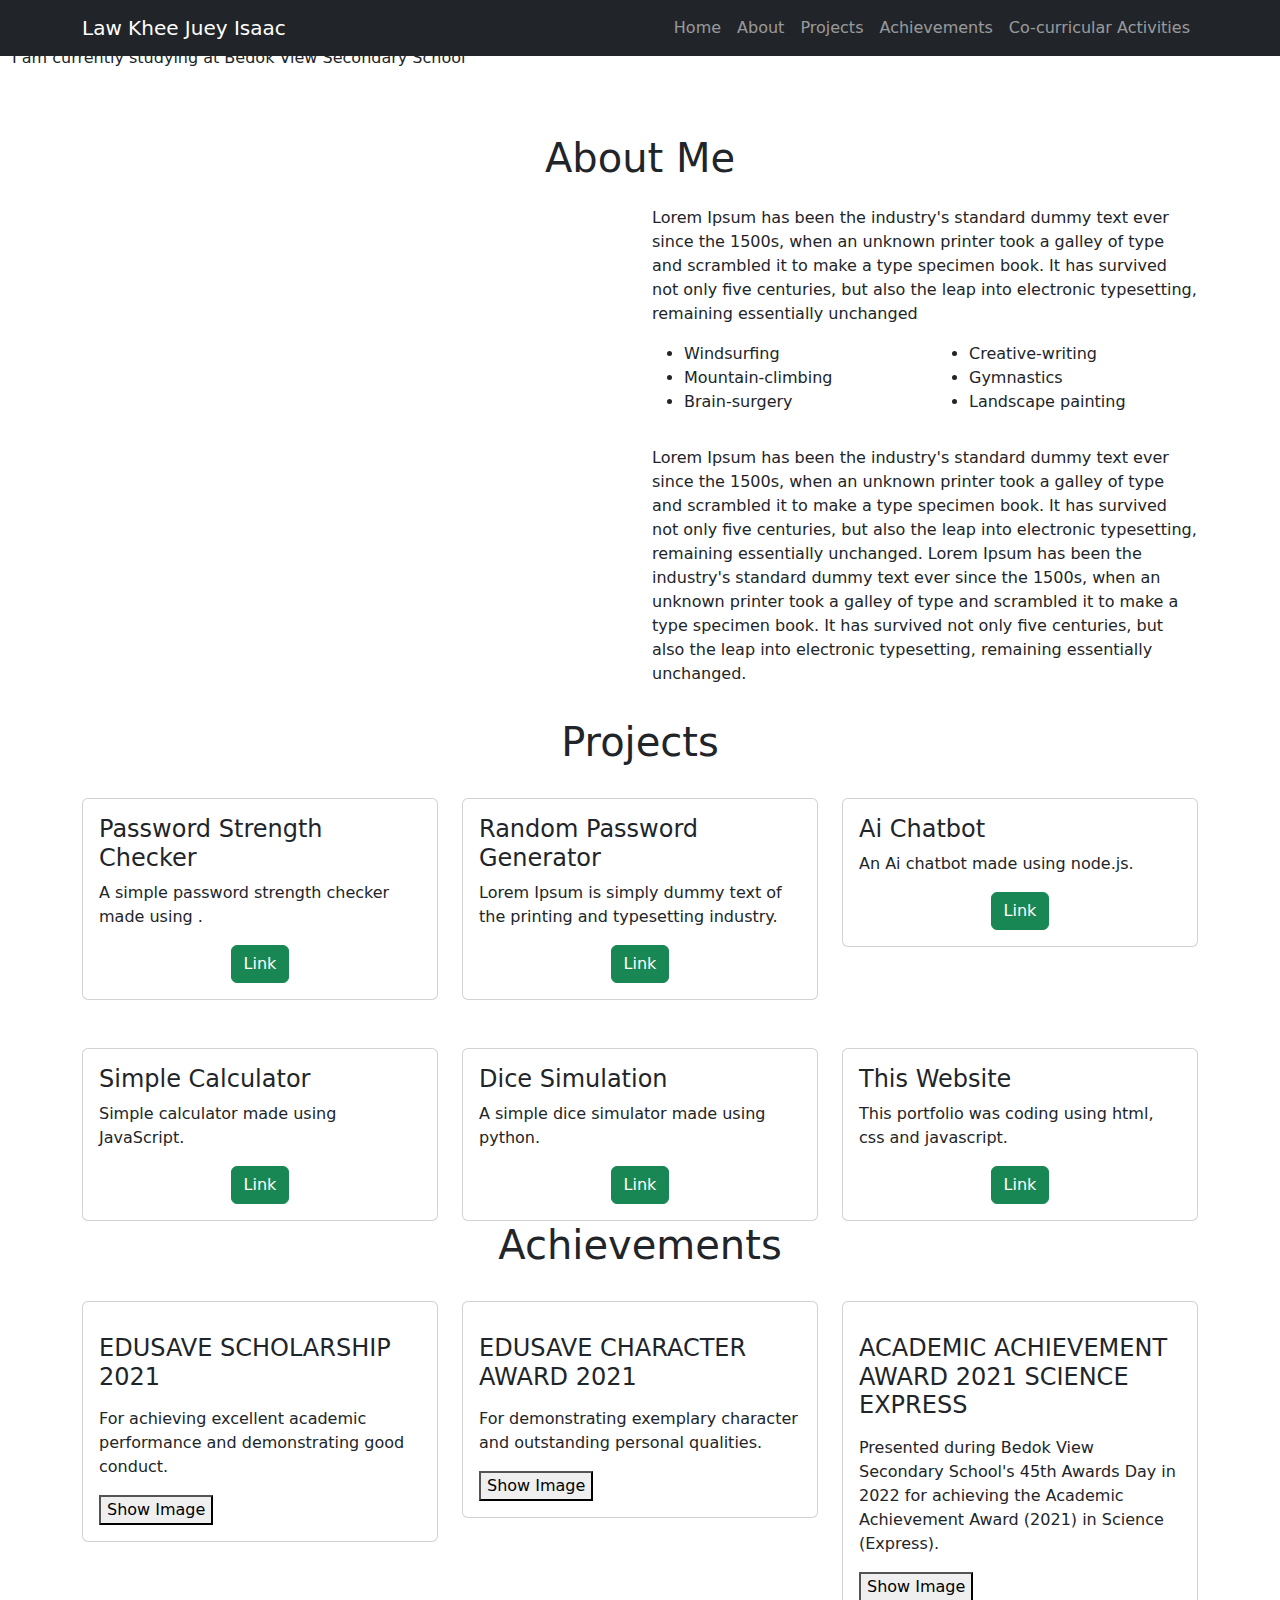
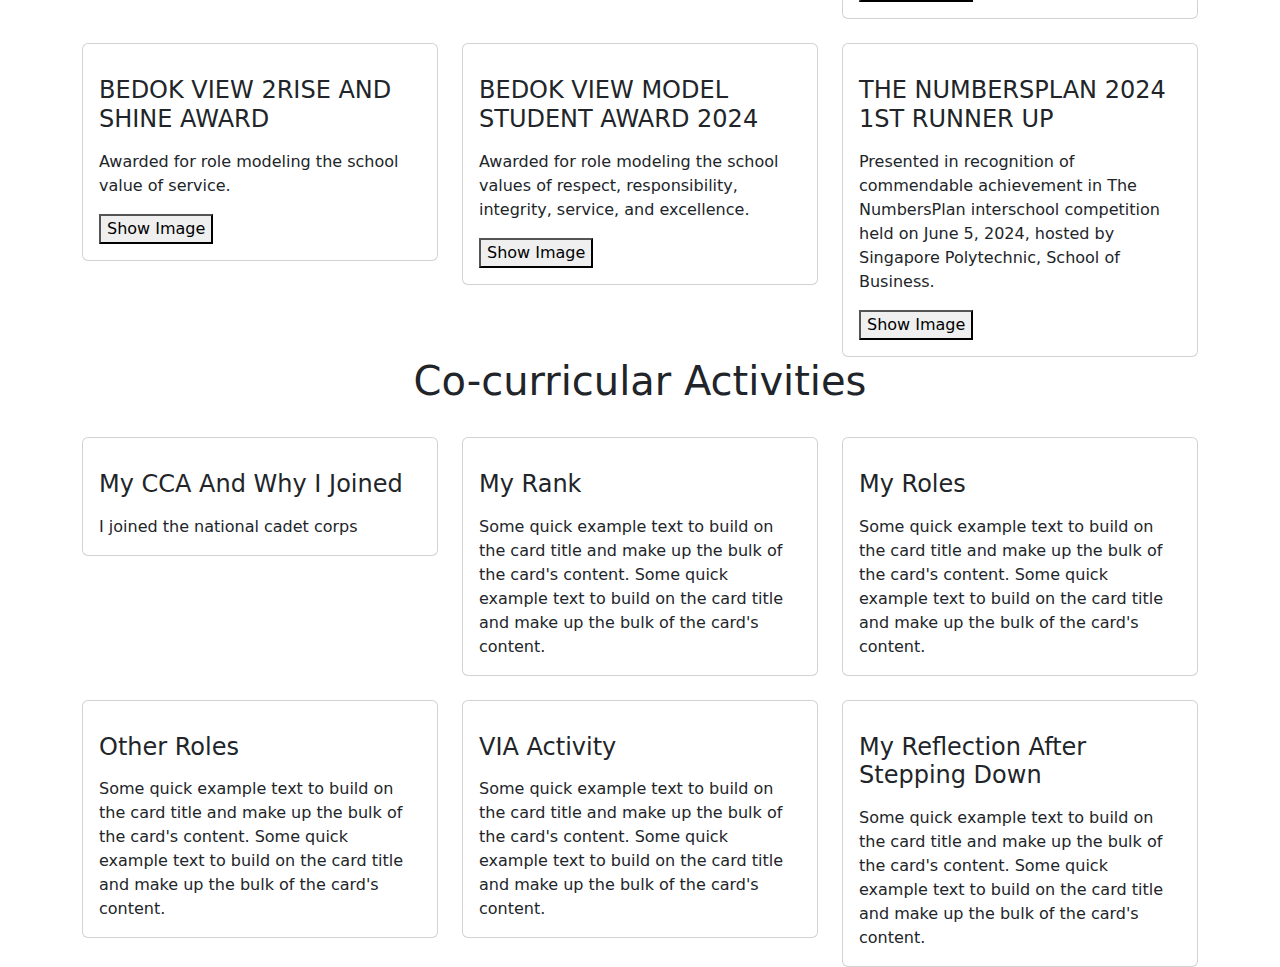
==== Index.html @ b9353c1f "Create Index.html" ====
<!DOCTYPE html>
<html lang="en">
<head>
  <title>Isaac's Portfolio</title>
  <meta charset="utf-8">
  <meta name="viewport" content="width=device-width, initial-scale=1">
  <!-- bootstrap CDN -->
  <link href="https://cdn.jsdelivr.net/npm/bootstrap@5.3.3/dist/css/bootstrap.min.css" rel="stylesheet">
  <script src="https://cdn.jsdelivr.net/npm/bootstrap@5.3.3/dist/js/bootstrap.bundle.min.js"></script>
  <!-- fontawesome -->
  <script src="https://kit.fontawesome.com/0f37059b9b.js" crossorigin="anonymous"></script>
  <!-- link css file -->
  <link rel="stylesheet" href="style.css">
</head>

<body>
   <!-- navigation bar -->
    <nav class="navbar navbar-expand-lg bg-dark fixed-top navbarScroll navbar-dark">
      <div class="container">
          <a class="navbar-brand" href="#">Law Khee Juey Isaac</a>
          <button class="navbar-toggler" type="button" data-bs-toggle="collapse" data-bs-target="#navbarSupportedContent" aria-controls="navbarSupportedContent" aria-expanded="false" aria-label="Toggle navigation">
              <span class="navbar-toggler-icon"></span>
          </button>
          <div class="collapse navbar-collapse" id="navbarSupportedContent">
              <ul class="navbar-nav ms-auto">
                  <li class="nav-item active">
                      <a class="nav-link" href="#home">Home</a>
                  </li>
                  <li class="nav-item">
                      <a class="nav-link" href="#about">About</a>
                  </li>
                  <li class="nav-item">
                      <a class="nav-link" href="#Projects">Projects</a>
                  </li>
                  <li class="nav-item">
                      <a class="nav-link" href="#Achievements">Achievements</a>
                  </li>
                  <li class="nav-item">
                    <a class="nav-link" href="#Co-curricular-Activities">Co-curricular Activities</a>
                </li>
              </ul>
              
          </div>
      </div>
  </nav>

   
    <!-- main banner -->
    <section class="container-fluid section bgimage" id="home">
      <div class="row">
          <div class="col-lg-12 col-md-12 col-sm-12 col-xs-12 hero_text">
              <h2 class="hero_title">Hello, I am Isaac</h2>
              <p class="hero_desc">I am currently studying at Bedok View Secondary School</p>
          </div>
      </div>
  </section>
  
    <!-- about section -->
    <section class="container mt-4 pt-4 section" id="about">
      <h1 class="text-center">About Me</h1>
      
      <div class="row mt-4">
          <div class="col-lg-6">
              <img src="images/IMG-20240adsfa522-WA00sdf00.jpg" class="image_about" alt="">
          </div>

          <div class="col-lg-6">
              <p> Lorem Ipsum has been the industry's standard dummy text ever since the 1500s, when an unknown printer took a galley of type and scrambled it to make a type specimen book. It has survived not only five centuries, but also the leap into electronic typesetting, remaining essentially unchanged
                  
              </p>
              <div class="row mt-3">
                  <div class="col-md-6">
                      <ul>
                          <li>Windsurfing</li>
                          <li>Mountain-climbing</li>
                          <li>Brain-surgery</li>

                      </ul>
                  </div>
                  <div class="col-md-6">
                      <ul>
                          <li>Creative-writing</li>
                          <li>Gymnastics</li>
                          <li>Landscape painting</li>

                      </ul>
                  </div>
              </div>
              <div class="row mt-3">
                  <p> Lorem Ipsum has been the industry's standard dummy text ever since the 1500s, when an unknown printer took a galley of type and scrambled it to make a type specimen book. It has survived not only five centuries, but also the leap into electronic typesetting, remaining essentially unchanged.
                      Lorem Ipsum has been the industry's standard dummy text ever since the 1500s, when an unknown printer took a galley of type and scrambled it to make a type specimen book. It has survived not only five centuries, but also the leap into electronic typesetting, remaining essentially unchanged.
                  </p>
              </div>
          </div>
      </div>
  </section>

   <!-- Projects -->
   <section class="section" id="Projects">
    <div class="container mt-3">
        <h1 class="text-center">Projects</h1>
        <div class="row">
            <div class="col-lg-4 mt-4">
                <div class="card">
                    <div class="card-body">
                        <h4 class="card-title">Password Strength Checker</h4>
                        <p class="card-text">A simple password strength checker made using .</p>
                        <div class="text-center">
                            <a href="#" class="btn btn-success">Link</a>
                        </div>
                    </div>
                </div>
            </div>

            <div class="col-lg-4 mt-4">
                <div class="card">
                    <div class="card-body">
                        <h4 class="card-title">Random Password Generator</h4>
                        <p class="card-text">Lorem Ipsum is simply dummy text of the printing and typesetting industry.</p>
                        <div class="text-center">
                            <a href="#" class="btn btn-success">Link</a>
                        </div>
                    </div>
                </div>
            </div>

            <div class="col-lg-4 mt-4">
                <div class="card">
                    <div class="card-body">
                        <h4 class="card-title">Ai Chatbot</h4>
                        <p class="card-text">An Ai chatbot made using node.js.</p>
                        <div class="text-center">
                            <a href="#" class="btn btn-success">Link</a>
                        </div>
                    </div>
                </div>
            </div>
        </div>
        <br>
        <div class="row">
            <div class="col-lg-4 mt-4">
                <div class="card">
                    <div class="card-body">
                        <h4 class="card-title">Simple Calculator</h4>
                        <p class="card-text">Simple calculator made using JavaScript.</p>
                        <div class="text-center">
                            <a href="#" class="btn btn-success">Link</a>
                        </div>
                    </div>
                </div>
            </div>

            <div class="col-lg-4 mt-4">
                <div class="card">
                    <div class="card-body">
                        <h4 class="card-title">Dice Simulation</h4>
                        <p class="card-text">A simple dice simulator made using python.</p>
                        <div class="text-center">
                            <a href="#" class="btn btn-success">Link</a>
                        </div>
                    </div>
                </div>
            </div>

            <div class="col-lg-4 mt-4">
                <div class="card">
                    <div class="card-body">
                        <h4 class="card-title">This Website</h4>
                        <p class="card-text">This portfolio was coding using html, css and javascript.</p>
                        <div class="text-center">
                            <a href="#" class="btn btn-success">Link</a>
                        </div>
                    </div>
                </div>
            </div>
        </div>
</section>
<!-- Achievements -->
<section class="container section" id="Achievements">
    <h1 class="text-center">Achievements</h1>
    <div class="row">
        <!-- EDUSAVE SCHOLARSHIP AWARD -->
        <div class="col-lg-4 mt-4">
            <div class="card servicesText">
                <div class="card-body">
                    <i class="fas servicesIcon fa-clock"></i>
                    <h4 class="card-title mt-3">EDUSAVE SCHOLARSHIP 2021</h4>
                    <p class="card-text mt-3">For achieving excellent academic performance and demonstrating good conduct.
                    </p>
                    <button class="show-image-button" data-target="my-image1">Show Image</button>
                    <img id="my-image1" src="Images/EDUSAVESCHOLARSHIP.jpg" hidden width="380" height="500"/>
                </div>
            </div>  
        </div>
        <!-- EDUSAVE CHARACTER AWARD -->
        <div class="col-lg-4 mt-4">
            <div class="card servicesText">
                <div class="card-body">
                    <i class='fas servicesIcon fa-layer-group'></i>
                    <h4 class="card-title mt-3">EDUSAVE CHARACTER AWARD 2021</h4>
                    <p class="card-text mt-3">For demonstrating exemplary character and outstanding personal qualities.
                    </p>
                    <button class="show-image-button" data-target="my-image2">Show Image</button>
                    <img id="my-image2" src="Images/CHARACTERAWARDEDUSAVE.jpg" hidden width="380" height="500"/>
                </div>
            </div>  
        </div>
        <!-- SCIENCE ACADEMIC ACHIEVEMENT AWARD -->
        <div class="col-lg-4 mt-4">
            <div class="card servicesText">
                <div class="card-body">
                    <i class='far servicesIcon fa-check-circle'></i>
                    <h4 class="card-title mt-3">ACADEMIC ACHIEVEMENT AWARD 2021 SCIENCE EXPRESS</h4>
                    <p class="card-text mt-3">Presented during Bedok View Secondary School's 45th Awards Day in 2022 for achieving the Academic Achievement Award (2021) in Science (Express).
                    </p>
                    <button class="show-image-button" data-target="my-image3">Show Image</button>
                    <img id="my-image3" src="Images/AWARDSDAY.jpg" hidden width="380" height="500"/>
                </div>
            </div>  
        </div>
    </div>
<!-- 2RISE AND SHINE AWARD -->
    <div class="row">
        <div class="col-lg-4 mt-4">
            <div class="card servicesText">
                <div class="card-body">
                    <i class='fas servicesIcon fa-search'></i>
                    <h4 class="card-title mt-3">BEDOK VIEW 2RISE AND SHINE AWARD</h4>
                    <p class="card-text mt-3">Awarded for role modeling the school value of service.
                    </p>
                    <button class="show-image-button" data-target="my-image4">Show Image</button>
                    <img id="my-image4" src="Images/2RISEANDSHINEAWARD.jpg" hidden width="380" height="500"/>
                </div>
            </div>  
        </div>
        <!-- Model Student Award -->
        <div class="col-lg-4 mt-4">
            <div class="card servicesText">
                <div class="card-body">
                    <i class='fas servicesIcon fa-shield-alt'></i>
                    <h4 class="card-title mt-3">BEDOK VIEW MODEL STUDENT AWARD 2024</h4>
                    <p class="card-text mt-3">Awarded for role modeling the school values of respect, responsibility, integrity, service, and excellence.
                    </p>
                    <button class="show-image-button" data-target="my-image5">Show Image</button>
                    <img id="my-image5" src="Images/MODELSTUDENT.jpg" hidden width="380" height="500"/>
                </div>
            </div>  
        </div>
        <!-- THE NUMBERSPLAN  -->
        <div class="col-lg-4 mt-4">
            <div class="card servicesText">
                <div class="card-body">
                    <i class='fas servicesIcon fa-wrench'></i>
                    <h4 class="card-title mt-3">THE NUMBERSPLAN 2024 1ST RUNNER UP</h4>
                    <p class="card-text mt-3">Presented in recognition of commendable achievement in The NumbersPlan interschool competition held on June 5, 2024, hosted by Singapore Polytechnic, School of Business.
                    </p>
                    <button class="show-image-button" data-target="my-image6">Show Image</button>
                    <img id="my-image6" src="Images/THENUMBERSPLAN.jpg" hidden width="380" height="500"/>
                </div>
            </div>  
        </div>
    </div>
</section>

    <!-- CCA section-->
    <section class="container section" id="Co-curricular-Activities">
        <h1 class="text-center">Co-curricular Activities</h1>
        <div class="row">
            <div class="col-lg-4 mt-4">
                <div class="card servicesText">
                    <div class="card-body">
                        <i class="fa-solid fa-person-military-rifle"></i>
                        <h4 class="card-title mt-3">My CCA And Why I Joined</h4>
                        <p class="card-text mt-3">I joined the national cadet corps
                        </p>
                    </div>
                </div>  
            </div>
            <div class="col-lg-4 mt-4">
                <div class="card servicesText">
                    <div class="card-body">
                        <i class="fa-solid fa-ranking-star"></i>
                        <h4 class="card-title mt-3">My Rank</h4>
                        <p class="card-text mt-3">Some quick example text to build on the card title and make up the bulk of the card's content.
                            Some quick example text to build on the card title and make up the bulk of the card's content.
                        </p>
                    </div>
                </div>  
            </div>

            <div class="col-lg-4 mt-4">
                <div class="card servicesText">
                    <div class="card-body">
                        <i class='far servicesIcon fa-check-circle'></i>
                        <h4 class="card-title mt-3">My Roles</h4>
                        <p class="card-text mt-3">Some quick example text to build on the card title and make up the bulk of the card's content.
                            Some quick example text to build on the card title and make up the bulk of the card's content.
                        </p>
                    </div>
                </div>  
            </div>
        </div>

        <div class="row">
            <div class="col-lg-4 mt-4">
                <div class="card servicesText">
                    <div class="card-body">
                        <i class='fas servicesIcon fa-search'></i>
                        <h4 class="card-title mt-3">Other Roles</h4>
                        <p class="card-text mt-3">Some quick example text to build on the card title and make up the bulk of the card's content.
                            Some quick example text to build on the card title and make up the bulk of the card's content.
                        </p>
                    </div>
                </div>  
            </div>

            <div class="col-lg-4 mt-4">
                <div class="card servicesText">
                    <div class="card-body">
                        <i class='fas servicesIcon fa-shield-alt'></i>
                        <h4 class="card-title mt-3">VIA Activity</h4>
                        <p class="card-text mt-3">Some quick example text to build on the card title and make up the bulk of the card's content.
                            Some quick example text to build on the card title and make up the bulk of the card's content.
                        </p>
                    </div>
                </div>  
            </div>

            <div class="col-lg-4 mt-4">
                <div class="card servicesText">
                    <div class="card-body">
                        <i class='fas servicesIcon fa-wrench'></i>
                        <h4 class="card-title mt-3">My Reflection After Stepping Down</h4>
                        <p class="card-text mt-3">Some quick example text to build on the card title and make up the bulk of the card's content.
                            Some quick example text to build on the card title and make up the bulk of the card's content.
                        </p>
                    </div>
                </div>  
            </div>
        </div>
    </section>


    <!-- load javascript after loading all html content -->
    <script src="script/script.js"></script>

</body>

</html>
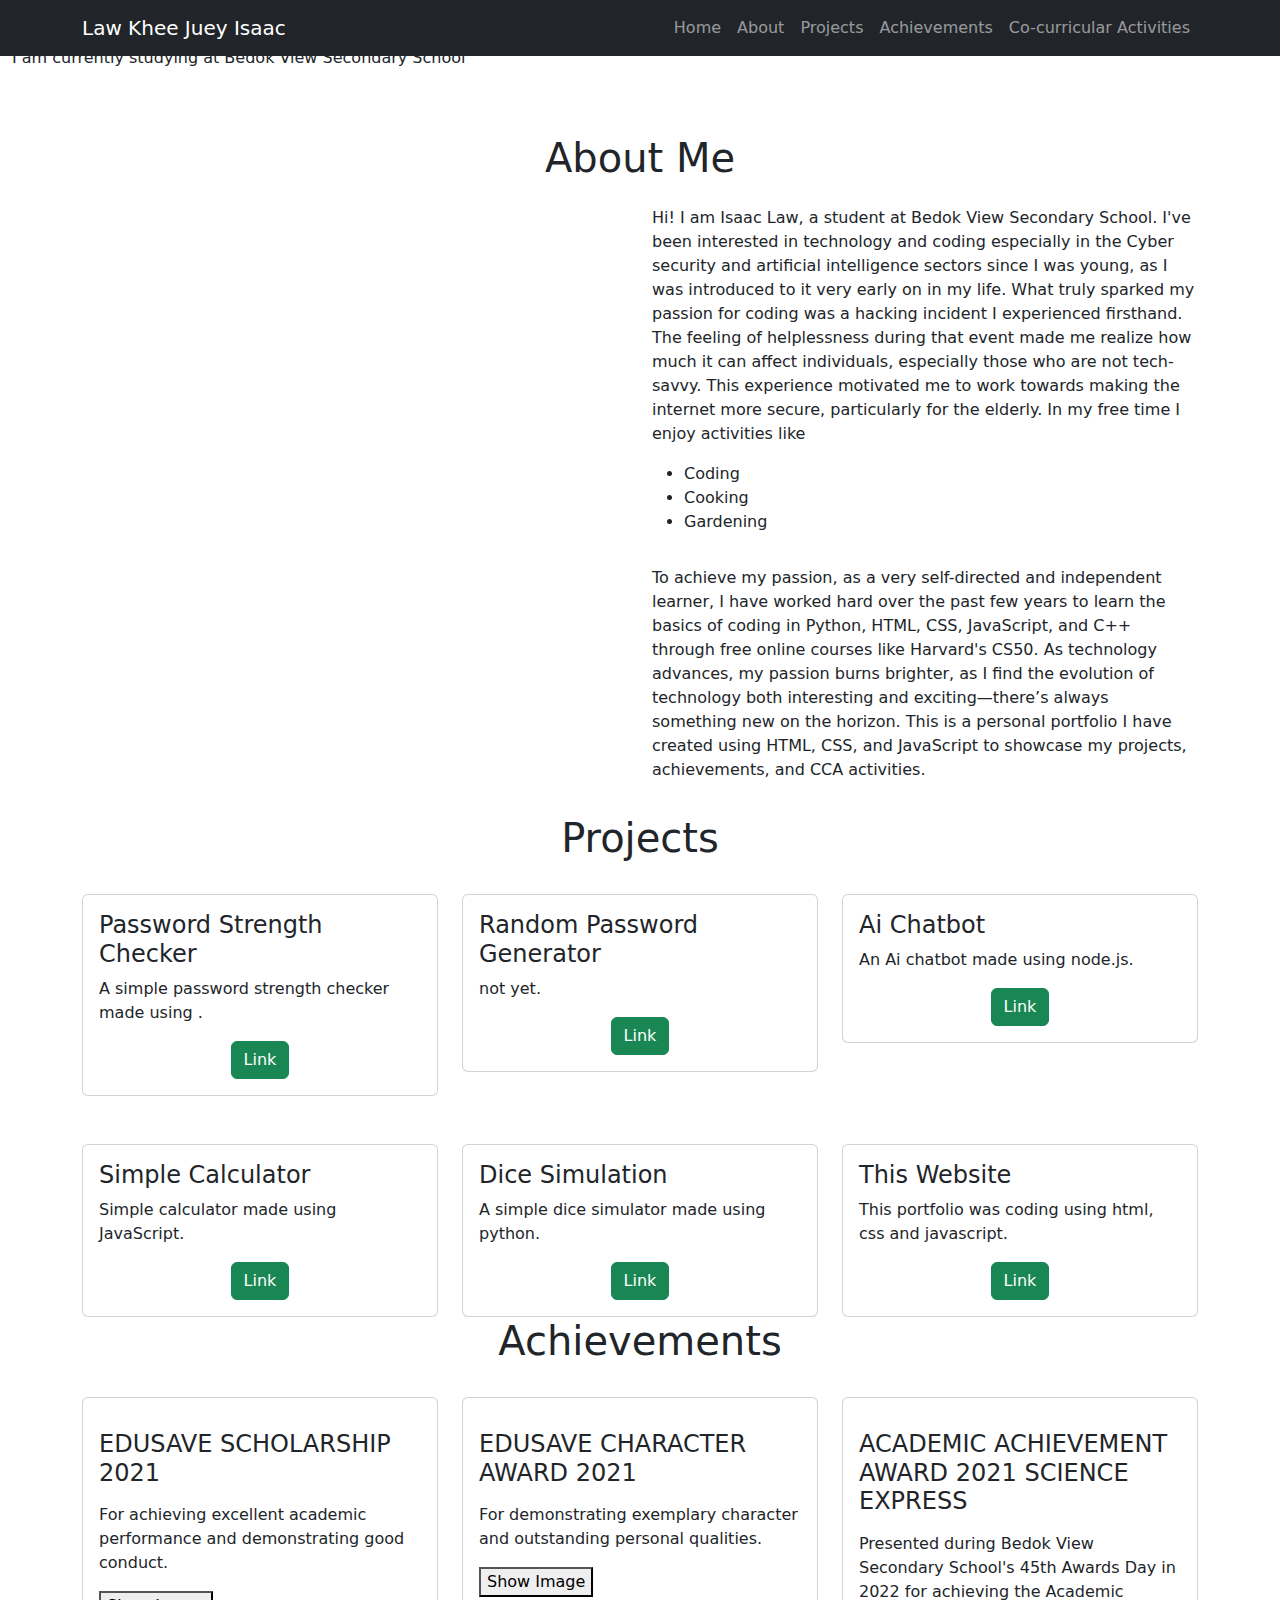
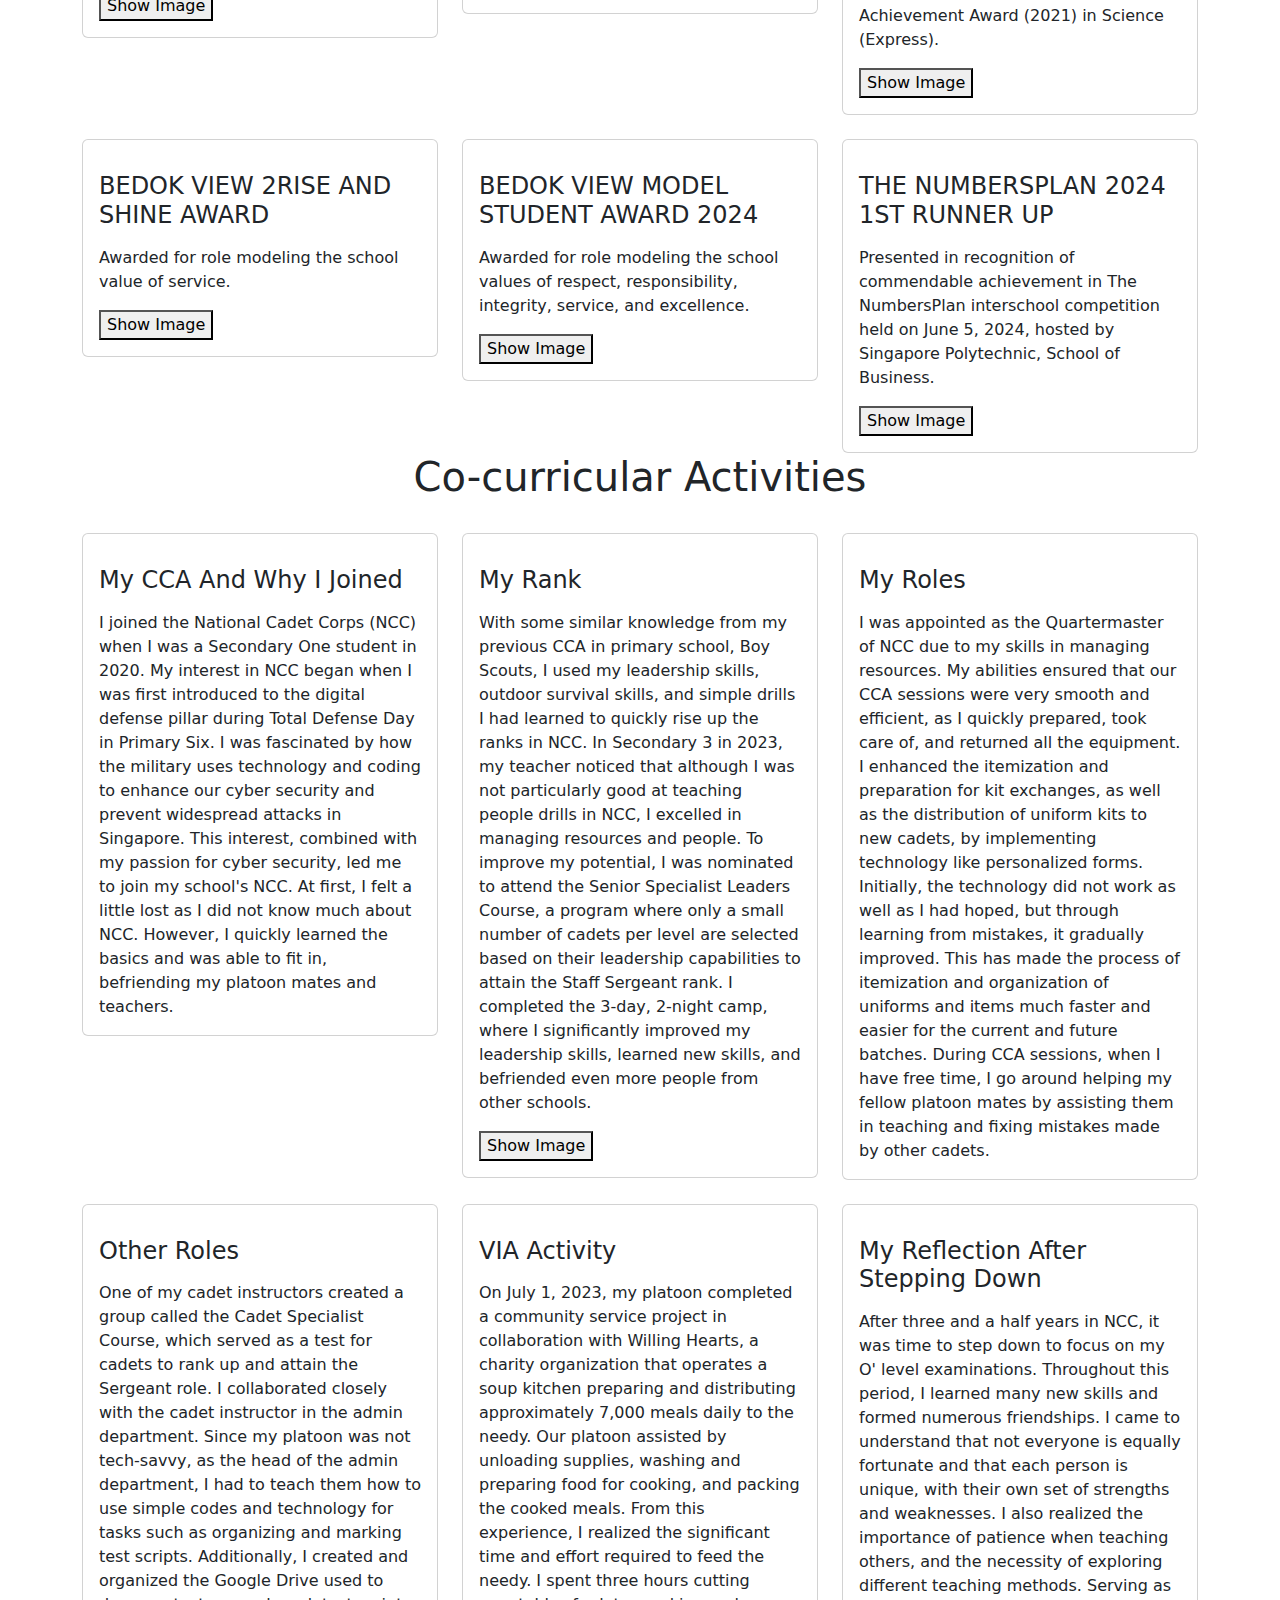
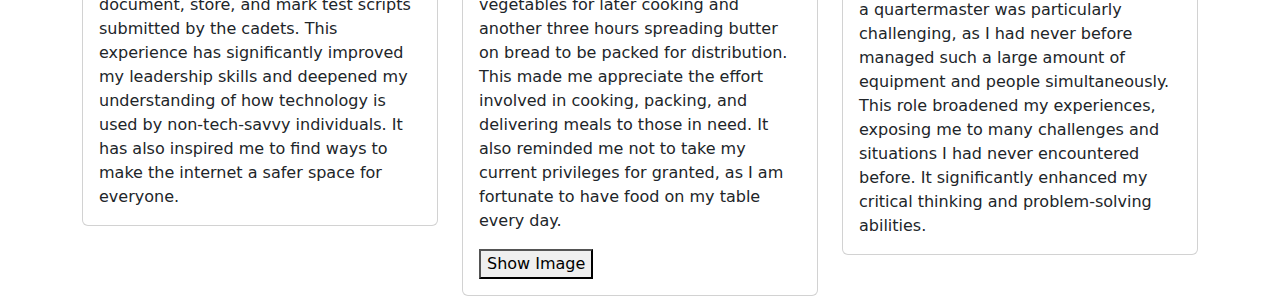
==== commit ddd8d813: "Update Index.html" ====
--- a/Index.html
+++ b/Index.html
@@ -65,30 +65,22 @@
           </div>
 
           <div class="col-lg-6">
-              <p> Lorem Ipsum has been the industry's standard dummy text ever since the 1500s, when an unknown printer took a galley of type and scrambled it to make a type specimen book. It has survived not only five centuries, but also the leap into electronic typesetting, remaining essentially unchanged
+              <p> 
+                Hi! I am Isaac Law, a student at Bedok View Secondary School. I've been interested in technology and coding especially in the Cyber security and artificial intelligence sectors since I was young, as I was introduced to it very early on in my life. What truly sparked my passion for coding was a hacking incident I experienced firsthand. The feeling of helplessness during that event made me realize how much it can affect individuals, especially those who are not tech-savvy. This experience motivated me to work towards making the internet more secure, particularly for the elderly. In my free time I enjoy activities like
                   
               </p>
               <div class="row mt-3">
                   <div class="col-md-6">
                       <ul>
-                          <li>Windsurfing</li>
-                          <li>Mountain-climbing</li>
-                          <li>Brain-surgery</li>
-
-                      </ul>
-                  </div>
-                  <div class="col-md-6">
-                      <ul>
-                          <li>Creative-writing</li>
-                          <li>Gymnastics</li>
-                          <li>Landscape painting</li>
+                          <li>Coding</li>
+                          <li>Cooking</li>
+                          <li>Gardening</li>
 
                       </ul>
                   </div>
               </div>
               <div class="row mt-3">
-                  <p> Lorem Ipsum has been the industry's standard dummy text ever since the 1500s, when an unknown printer took a galley of type and scrambled it to make a type specimen book. It has survived not only five centuries, but also the leap into electronic typesetting, remaining essentially unchanged.
-                      Lorem Ipsum has been the industry's standard dummy text ever since the 1500s, when an unknown printer took a galley of type and scrambled it to make a type specimen book. It has survived not only five centuries, but also the leap into electronic typesetting, remaining essentially unchanged.
+                  <p> To achieve my passion, as a very self-directed and independent learner, I have worked hard over the past few years to learn the basics of coding in Python, HTML, CSS, JavaScript, and C++ through free online courses like Harvard's CS50. As technology advances, my passion burns brighter, as I find the evolution of technology both interesting and exciting—there’s always something new on the horizon. This is a personal portfolio I have created using HTML, CSS, and JavaScript to showcase my projects, achievements, and CCA activities.
                   </p>
               </div>
           </div>
@@ -116,7 +108,7 @@
                 <div class="card">
                     <div class="card-body">
                         <h4 class="card-title">Random Password Generator</h4>
-                        <p class="card-text">Lorem Ipsum is simply dummy text of the printing and typesetting industry.</p>
+                        <p class="card-text">not yet.</p>
                         <div class="text-center">
                             <a href="#" class="btn btn-success">Link</a>
                         </div>
@@ -271,7 +263,7 @@
                     <div class="card-body">
                         <i class="fa-solid fa-person-military-rifle"></i>
                         <h4 class="card-title mt-3">My CCA And Why I Joined</h4>
-                        <p class="card-text mt-3">I joined the national cadet corps
+                        <p class="card-text mt-3">I joined the National Cadet Corps (NCC) when I was a Secondary One student in 2020. My interest in NCC began when I was first introduced to the digital defense pillar during Total Defense Day in Primary Six. I was fascinated by how the military uses technology and coding to enhance our cyber security and prevent widespread attacks in Singapore. This interest, combined with my passion for cyber security, led me to join my school's NCC. At first, I felt a little lost as I did not know much about NCC. However, I quickly learned the basics and was able to fit in, befriending my platoon mates and teachers.
                         </p>
                     </div>
                 </div>  
@@ -281,9 +273,12 @@
                     <div class="card-body">
                         <i class="fa-solid fa-ranking-star"></i>
                         <h4 class="card-title mt-3">My Rank</h4>
-                        <p class="card-text mt-3">Some quick example text to build on the card title and make up the bulk of the card's content.
-                            Some quick example text to build on the card title and make up the bulk of the card's content.
-                        </p>
+                        <p class="card-text mt-3">With some similar knowledge from my previous CCA in primary school, Boy Scouts, I used my leadership skills, outdoor survival skills, and simple drills I had learned to quickly rise up the ranks in NCC. In Secondary 3 in 2023, my teacher noticed that although I was not particularly good at teaching people drills in NCC, I excelled in managing resources and people. To improve my potential, I was nominated to attend the Senior Specialist Leaders Course, a program where only a small number of cadets per level are selected based on their leadership capabilities to attain the Staff Sergeant rank.
+
+                            I completed the 3-day, 2-night camp, where I significantly improved my leadership skills, learned new skills, and befriended even more people from other schools.
+                        </p>
+                        <button class="show-image-button" data-target="my-image7">Show Image</button>
+                    <img id="my-image7" src="Images/NCCCOURSE.jpg" hidden width="380" height="500"/>
                     </div>
                 </div>  
             </div>
@@ -293,8 +288,8 @@
                     <div class="card-body">
                         <i class='far servicesIcon fa-check-circle'></i>
                         <h4 class="card-title mt-3">My Roles</h4>
-                        <p class="card-text mt-3">Some quick example text to build on the card title and make up the bulk of the card's content.
-                            Some quick example text to build on the card title and make up the bulk of the card's content.
+                        <p class="card-text mt-3">
+                            I was appointed as the Quartermaster of NCC due to my skills in managing resources. My abilities ensured that our CCA sessions were very smooth and efficient, as I quickly prepared, took care of, and returned all the equipment. I enhanced the itemization and preparation for kit exchanges, as well as the distribution of uniform kits to new cadets, by implementing technology like personalized forms. Initially, the technology did not work as well as I had hoped, but through learning from mistakes, it gradually improved. This has made the process of itemization and organization of uniforms and items much faster and easier for the current and future batches. During CCA sessions, when I have free time, I go around helping my fellow platoon mates by assisting them in teaching and fixing mistakes made by other cadets.                                                                                                                                                                  
                         </p>
                     </div>
                 </div>  
@@ -307,8 +302,7 @@
                     <div class="card-body">
                         <i class='fas servicesIcon fa-search'></i>
                         <h4 class="card-title mt-3">Other Roles</h4>
-                        <p class="card-text mt-3">Some quick example text to build on the card title and make up the bulk of the card's content.
-                            Some quick example text to build on the card title and make up the bulk of the card's content.
+                        <p class="card-text mt-3">One of my cadet instructors created a group called the Cadet Specialist Course, which served as a test for cadets to rank up and attain the Sergeant role. I collaborated closely with the cadet instructor in the admin department. Since my platoon was not tech-savvy, as the head of the admin department, I had to teach them how to use simple codes and technology for tasks such as organizing and marking test scripts. Additionally, I created and organized the Google Drive used to document, store, and mark test scripts submitted by the cadets. This experience has significantly improved my leadership skills and deepened my understanding of how technology is used by non-tech-savvy individuals. It has also inspired me to find ways to make the internet a safer space for everyone.
                         </p>
                     </div>
                 </div>  
@@ -319,9 +313,10 @@
                     <div class="card-body">
                         <i class='fas servicesIcon fa-shield-alt'></i>
                         <h4 class="card-title mt-3">VIA Activity</h4>
-                        <p class="card-text mt-3">Some quick example text to build on the card title and make up the bulk of the card's content.
-                            Some quick example text to build on the card title and make up the bulk of the card's content.
-                        </p>
+                        <p class="card-text mt-3">On July 1, 2023, my platoon completed a community service project in collaboration with Willing Hearts, a charity organization that operates a soup kitchen preparing and distributing approximately 7,000 meals daily to the needy. Our platoon assisted by unloading supplies, washing and preparing food for cooking, and packing the cooked meals.  From this experience, I realized the significant time and effort required to feed the needy. I spent three hours cutting vegetables for later cooking and another three hours spreading butter on bread to be packed for distribution. This made me appreciate the effort involved in cooking, packing, and delivering meals to those in need. It also reminded me not to take my current privileges for granted, as I am fortunate to have food on my table every day.
+                        </p>
+                        <button class="show-image-button" data-target="my-image8">Show Image</button>
+                        <img id="my-image8" src="Images/Screenshot_20240713_113731_Instagram.jpg" hidden width="380" height="500"/>
                     </div>
                 </div>  
             </div>
@@ -331,8 +326,10 @@
                     <div class="card-body">
                         <i class='fas servicesIcon fa-wrench'></i>
                         <h4 class="card-title mt-3">My Reflection After Stepping Down</h4>
-                        <p class="card-text mt-3">Some quick example text to build on the card title and make up the bulk of the card's content.
-                            Some quick example text to build on the card title and make up the bulk of the card's content.
+                        <p class="card-text mt-3"> 
+                            After three and a half years in NCC, it was time to step down to focus on my O' level examinations. Throughout this period, I learned many new skills and formed numerous friendships. I came to understand that not everyone is equally fortunate and that each person is unique, with their own set of strengths and weaknesses.
+                            
+                            I also realized the importance of patience when teaching others, and the necessity of exploring different teaching methods. Serving as a quartermaster was particularly challenging, as I had never before managed such a large amount of equipment and people simultaneously. This role broadened my experiences, exposing me to many challenges and situations I had never encountered before. It significantly enhanced my critical thinking and problem-solving abilities.
                         </p>
                     </div>
                 </div>  
@@ -347,3 +344,4 @@
 </body>
 
 </html>
+
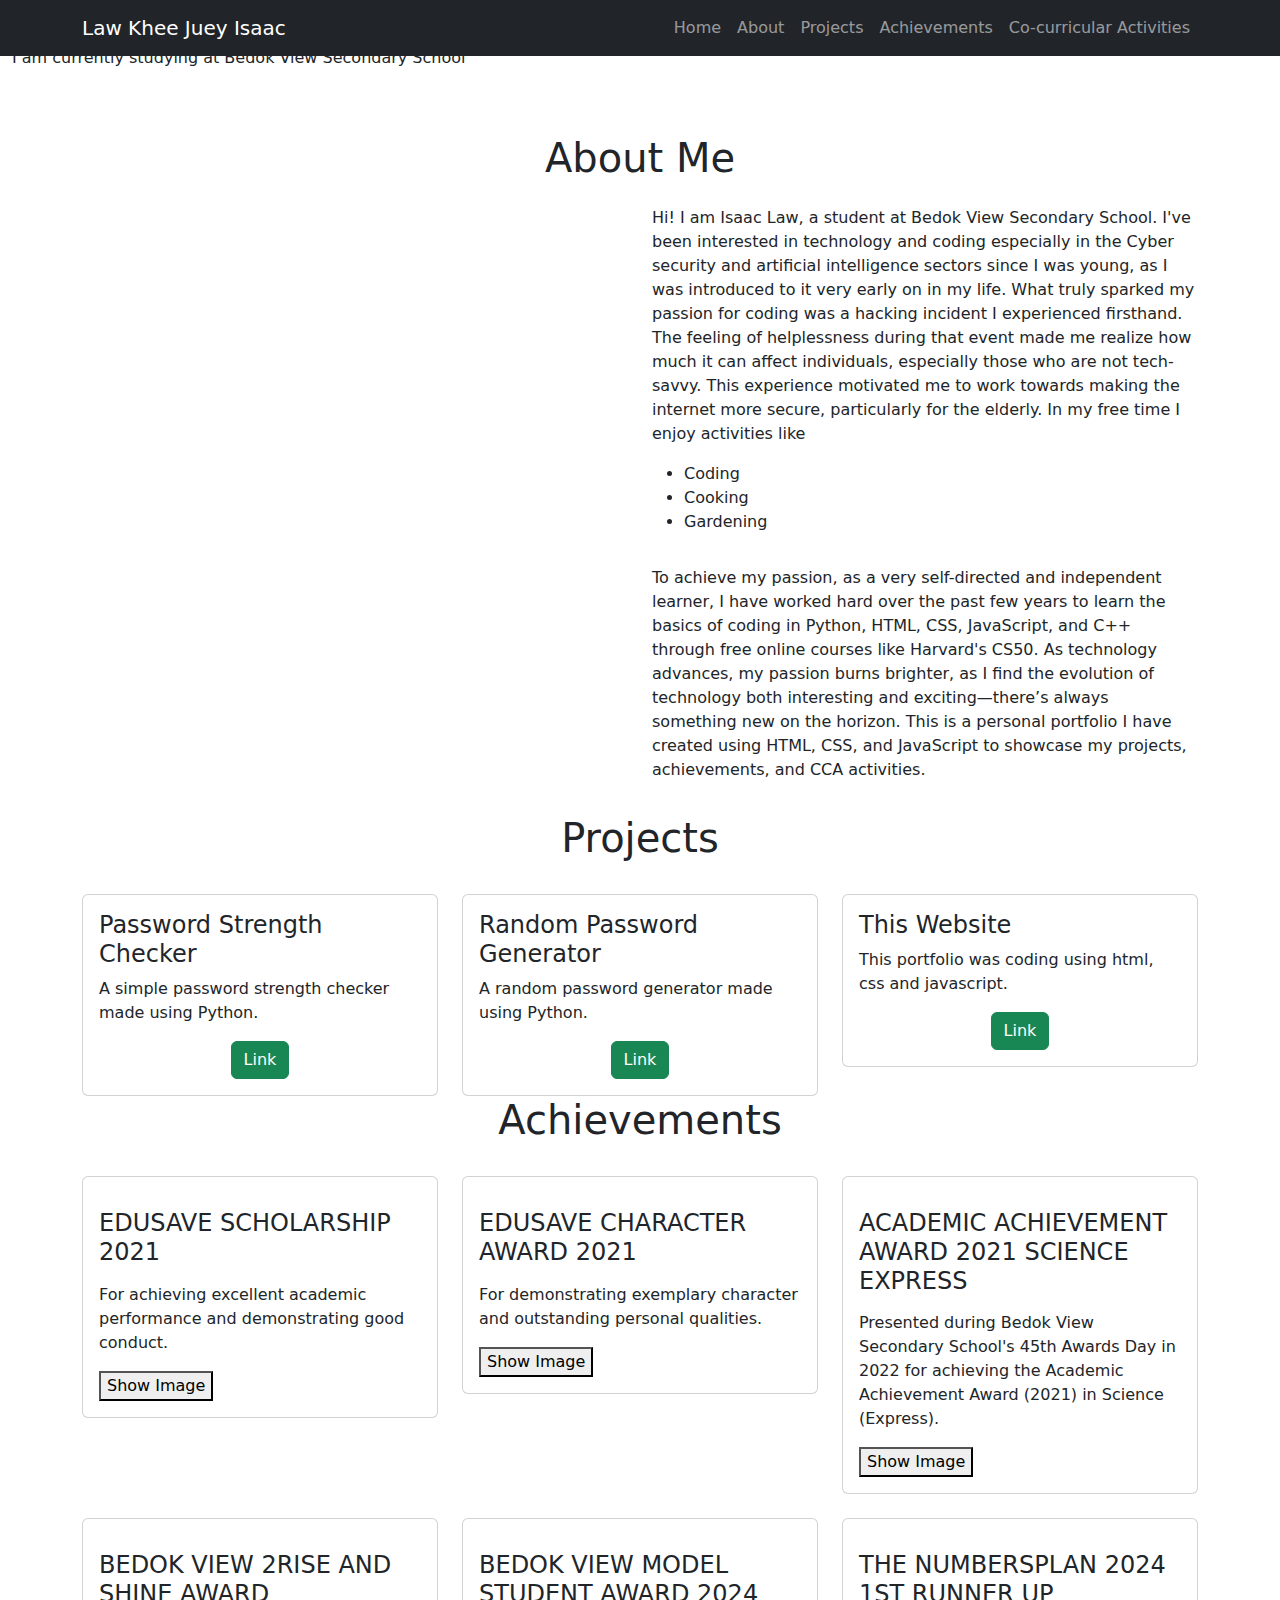
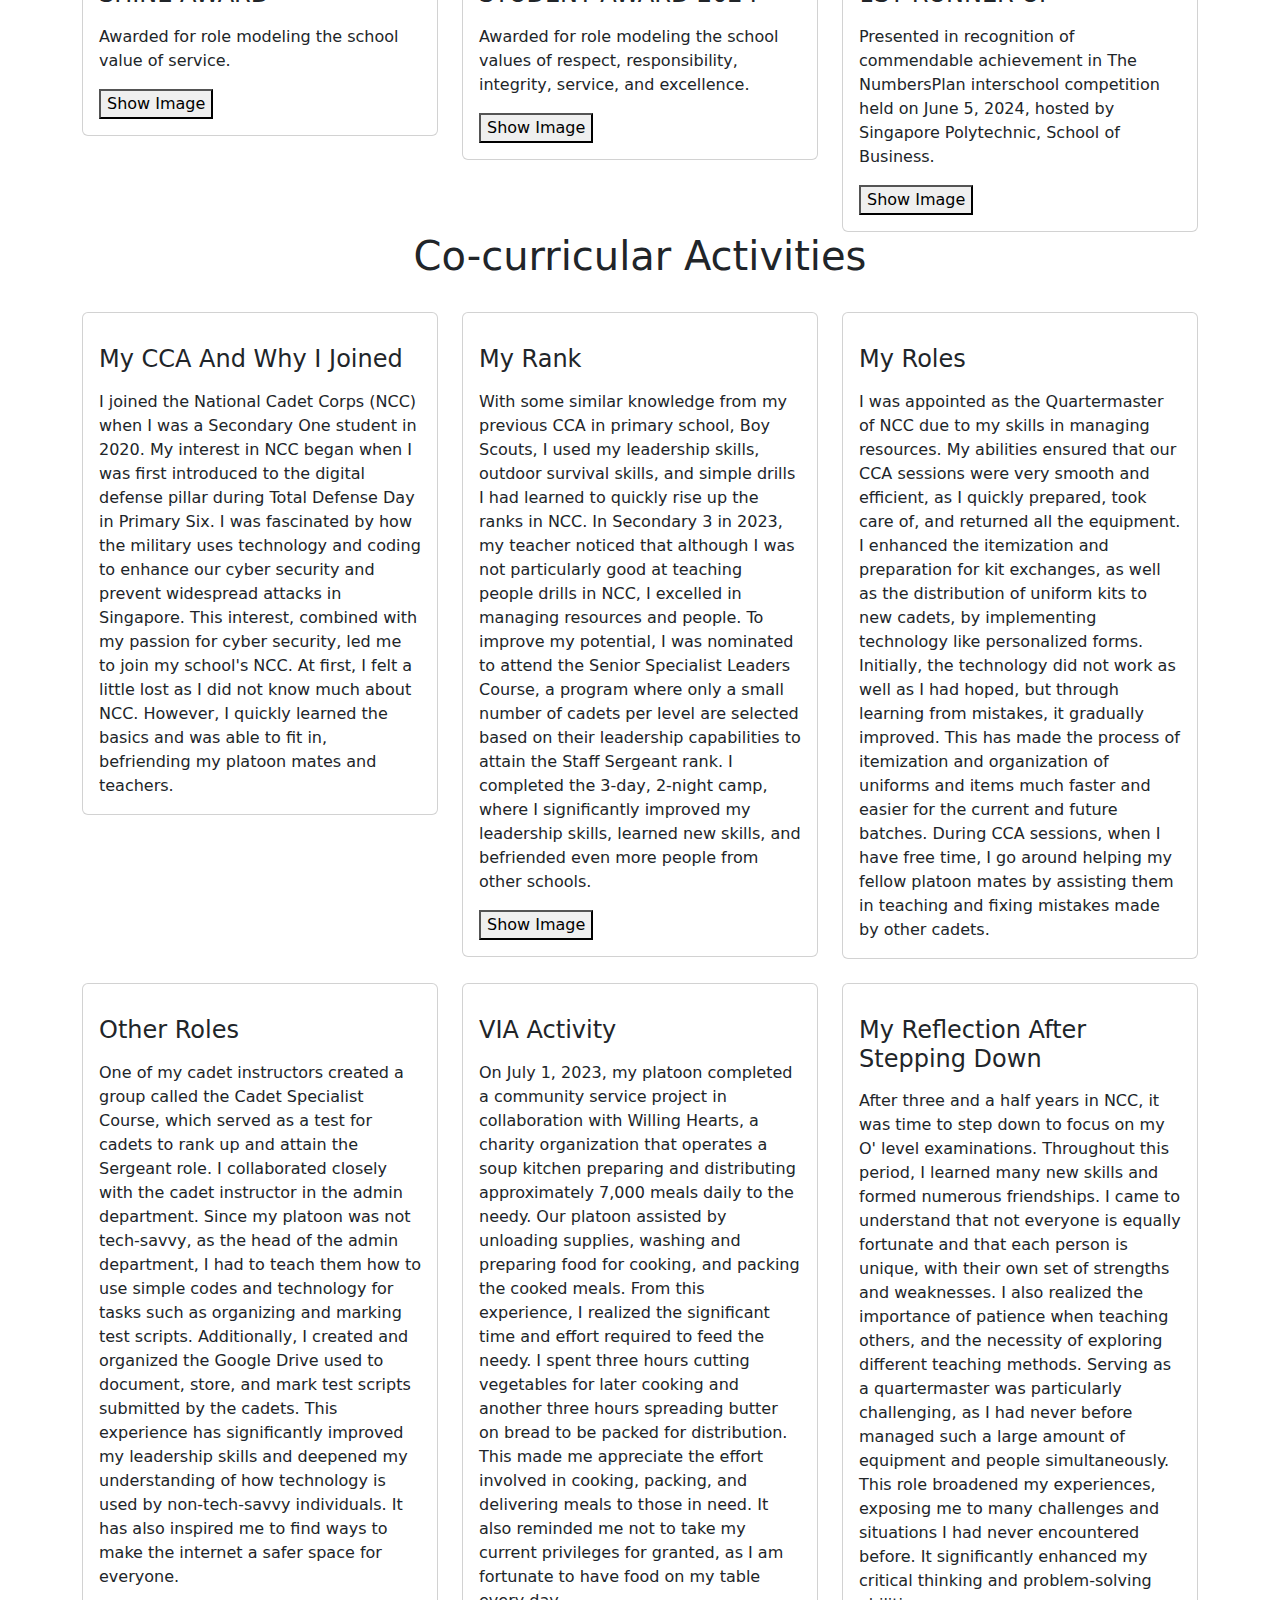
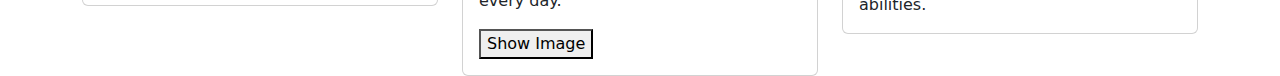
==== commit 68b96fe5: "Add files via upload" ====
--- a/Index.html
+++ b/Index.html
@@ -1,347 +1,309 @@
-<!DOCTYPE html>
-<html lang="en">
-<head>
-  <title>Isaac's Portfolio</title>
-  <meta charset="utf-8">
-  <meta name="viewport" content="width=device-width, initial-scale=1">
-  <!-- bootstrap CDN -->
-  <link href="https://cdn.jsdelivr.net/npm/bootstrap@5.3.3/dist/css/bootstrap.min.css" rel="stylesheet">
-  <script src="https://cdn.jsdelivr.net/npm/bootstrap@5.3.3/dist/js/bootstrap.bundle.min.js"></script>
-  <!-- fontawesome -->
-  <script src="https://kit.fontawesome.com/0f37059b9b.js" crossorigin="anonymous"></script>
-  <!-- link css file -->
-  <link rel="stylesheet" href="style.css">
-</head>
-
-<body>
-   <!-- navigation bar -->
-    <nav class="navbar navbar-expand-lg bg-dark fixed-top navbarScroll navbar-dark">
-      <div class="container">
-          <a class="navbar-brand" href="#">Law Khee Juey Isaac</a>
-          <button class="navbar-toggler" type="button" data-bs-toggle="collapse" data-bs-target="#navbarSupportedContent" aria-controls="navbarSupportedContent" aria-expanded="false" aria-label="Toggle navigation">
-              <span class="navbar-toggler-icon"></span>
-          </button>
-          <div class="collapse navbar-collapse" id="navbarSupportedContent">
-              <ul class="navbar-nav ms-auto">
-                  <li class="nav-item active">
-                      <a class="nav-link" href="#home">Home</a>
-                  </li>
-                  <li class="nav-item">
-                      <a class="nav-link" href="#about">About</a>
-                  </li>
-                  <li class="nav-item">
-                      <a class="nav-link" href="#Projects">Projects</a>
-                  </li>
-                  <li class="nav-item">
-                      <a class="nav-link" href="#Achievements">Achievements</a>
-                  </li>
-                  <li class="nav-item">
-                    <a class="nav-link" href="#Co-curricular-Activities">Co-curricular Activities</a>
-                </li>
-              </ul>
-              
-          </div>
-      </div>
-  </nav>
-
-   
-    <!-- main banner -->
-    <section class="container-fluid section bgimage" id="home">
-      <div class="row">
-          <div class="col-lg-12 col-md-12 col-sm-12 col-xs-12 hero_text">
-              <h2 class="hero_title">Hello, I am Isaac</h2>
-              <p class="hero_desc">I am currently studying at Bedok View Secondary School</p>
-          </div>
-      </div>
-  </section>
-  
-    <!-- about section -->
-    <section class="container mt-4 pt-4 section" id="about">
-      <h1 class="text-center">About Me</h1>
-      
-      <div class="row mt-4">
-          <div class="col-lg-6">
-              <img src="images/IMG-20240adsfa522-WA00sdf00.jpg" class="image_about" alt="">
-          </div>
-
-          <div class="col-lg-6">
-              <p> 
-                Hi! I am Isaac Law, a student at Bedok View Secondary School. I've been interested in technology and coding especially in the Cyber security and artificial intelligence sectors since I was young, as I was introduced to it very early on in my life. What truly sparked my passion for coding was a hacking incident I experienced firsthand. The feeling of helplessness during that event made me realize how much it can affect individuals, especially those who are not tech-savvy. This experience motivated me to work towards making the internet more secure, particularly for the elderly. In my free time I enjoy activities like
-                  
-              </p>
-              <div class="row mt-3">
-                  <div class="col-md-6">
-                      <ul>
-                          <li>Coding</li>
-                          <li>Cooking</li>
-                          <li>Gardening</li>
-
-                      </ul>
-                  </div>
-              </div>
-              <div class="row mt-3">
-                  <p> To achieve my passion, as a very self-directed and independent learner, I have worked hard over the past few years to learn the basics of coding in Python, HTML, CSS, JavaScript, and C++ through free online courses like Harvard's CS50. As technology advances, my passion burns brighter, as I find the evolution of technology both interesting and exciting—there’s always something new on the horizon. This is a personal portfolio I have created using HTML, CSS, and JavaScript to showcase my projects, achievements, and CCA activities.
-                  </p>
-              </div>
-          </div>
-      </div>
-  </section>
-
-   <!-- Projects -->
-   <section class="section" id="Projects">
-    <div class="container mt-3">
-        <h1 class="text-center">Projects</h1>
-        <div class="row">
-            <div class="col-lg-4 mt-4">
-                <div class="card">
-                    <div class="card-body">
-                        <h4 class="card-title">Password Strength Checker</h4>
-                        <p class="card-text">A simple password strength checker made using .</p>
-                        <div class="text-center">
-                            <a href="#" class="btn btn-success">Link</a>
-                        </div>
-                    </div>
-                </div>
-            </div>
-
-            <div class="col-lg-4 mt-4">
-                <div class="card">
-                    <div class="card-body">
-                        <h4 class="card-title">Random Password Generator</h4>
-                        <p class="card-text">not yet.</p>
-                        <div class="text-center">
-                            <a href="#" class="btn btn-success">Link</a>
-                        </div>
-                    </div>
-                </div>
-            </div>
-
-            <div class="col-lg-4 mt-4">
-                <div class="card">
-                    <div class="card-body">
-                        <h4 class="card-title">Ai Chatbot</h4>
-                        <p class="card-text">An Ai chatbot made using node.js.</p>
-                        <div class="text-center">
-                            <a href="#" class="btn btn-success">Link</a>
-                        </div>
-                    </div>
-                </div>
-            </div>
-        </div>
-        <br>
-        <div class="row">
-            <div class="col-lg-4 mt-4">
-                <div class="card">
-                    <div class="card-body">
-                        <h4 class="card-title">Simple Calculator</h4>
-                        <p class="card-text">Simple calculator made using JavaScript.</p>
-                        <div class="text-center">
-                            <a href="#" class="btn btn-success">Link</a>
-                        </div>
-                    </div>
-                </div>
-            </div>
-
-            <div class="col-lg-4 mt-4">
-                <div class="card">
-                    <div class="card-body">
-                        <h4 class="card-title">Dice Simulation</h4>
-                        <p class="card-text">A simple dice simulator made using python.</p>
-                        <div class="text-center">
-                            <a href="#" class="btn btn-success">Link</a>
-                        </div>
-                    </div>
-                </div>
-            </div>
-
-            <div class="col-lg-4 mt-4">
-                <div class="card">
-                    <div class="card-body">
-                        <h4 class="card-title">This Website</h4>
-                        <p class="card-text">This portfolio was coding using html, css and javascript.</p>
-                        <div class="text-center">
-                            <a href="#" class="btn btn-success">Link</a>
-                        </div>
-                    </div>
-                </div>
-            </div>
-        </div>
-</section>
-<!-- Achievements -->
-<section class="container section" id="Achievements">
-    <h1 class="text-center">Achievements</h1>
-    <div class="row">
-        <!-- EDUSAVE SCHOLARSHIP AWARD -->
-        <div class="col-lg-4 mt-4">
-            <div class="card servicesText">
-                <div class="card-body">
-                    <i class="fas servicesIcon fa-clock"></i>
-                    <h4 class="card-title mt-3">EDUSAVE SCHOLARSHIP 2021</h4>
-                    <p class="card-text mt-3">For achieving excellent academic performance and demonstrating good conduct.
-                    </p>
-                    <button class="show-image-button" data-target="my-image1">Show Image</button>
-                    <img id="my-image1" src="Images/EDUSAVESCHOLARSHIP.jpg" hidden width="380" height="500"/>
-                </div>
-            </div>  
-        </div>
-        <!-- EDUSAVE CHARACTER AWARD -->
-        <div class="col-lg-4 mt-4">
-            <div class="card servicesText">
-                <div class="card-body">
-                    <i class='fas servicesIcon fa-layer-group'></i>
-                    <h4 class="card-title mt-3">EDUSAVE CHARACTER AWARD 2021</h4>
-                    <p class="card-text mt-3">For demonstrating exemplary character and outstanding personal qualities.
-                    </p>
-                    <button class="show-image-button" data-target="my-image2">Show Image</button>
-                    <img id="my-image2" src="Images/CHARACTERAWARDEDUSAVE.jpg" hidden width="380" height="500"/>
-                </div>
-            </div>  
-        </div>
-        <!-- SCIENCE ACADEMIC ACHIEVEMENT AWARD -->
-        <div class="col-lg-4 mt-4">
-            <div class="card servicesText">
-                <div class="card-body">
-                    <i class='far servicesIcon fa-check-circle'></i>
-                    <h4 class="card-title mt-3">ACADEMIC ACHIEVEMENT AWARD 2021 SCIENCE EXPRESS</h4>
-                    <p class="card-text mt-3">Presented during Bedok View Secondary School's 45th Awards Day in 2022 for achieving the Academic Achievement Award (2021) in Science (Express).
-                    </p>
-                    <button class="show-image-button" data-target="my-image3">Show Image</button>
-                    <img id="my-image3" src="Images/AWARDSDAY.jpg" hidden width="380" height="500"/>
-                </div>
-            </div>  
-        </div>
-    </div>
-<!-- 2RISE AND SHINE AWARD -->
-    <div class="row">
-        <div class="col-lg-4 mt-4">
-            <div class="card servicesText">
-                <div class="card-body">
-                    <i class='fas servicesIcon fa-search'></i>
-                    <h4 class="card-title mt-3">BEDOK VIEW 2RISE AND SHINE AWARD</h4>
-                    <p class="card-text mt-3">Awarded for role modeling the school value of service.
-                    </p>
-                    <button class="show-image-button" data-target="my-image4">Show Image</button>
-                    <img id="my-image4" src="Images/2RISEANDSHINEAWARD.jpg" hidden width="380" height="500"/>
-                </div>
-            </div>  
-        </div>
-        <!-- Model Student Award -->
-        <div class="col-lg-4 mt-4">
-            <div class="card servicesText">
-                <div class="card-body">
-                    <i class='fas servicesIcon fa-shield-alt'></i>
-                    <h4 class="card-title mt-3">BEDOK VIEW MODEL STUDENT AWARD 2024</h4>
-                    <p class="card-text mt-3">Awarded for role modeling the school values of respect, responsibility, integrity, service, and excellence.
-                    </p>
-                    <button class="show-image-button" data-target="my-image5">Show Image</button>
-                    <img id="my-image5" src="Images/MODELSTUDENT.jpg" hidden width="380" height="500"/>
-                </div>
-            </div>  
-        </div>
-        <!-- THE NUMBERSPLAN  -->
-        <div class="col-lg-4 mt-4">
-            <div class="card servicesText">
-                <div class="card-body">
-                    <i class='fas servicesIcon fa-wrench'></i>
-                    <h4 class="card-title mt-3">THE NUMBERSPLAN 2024 1ST RUNNER UP</h4>
-                    <p class="card-text mt-3">Presented in recognition of commendable achievement in The NumbersPlan interschool competition held on June 5, 2024, hosted by Singapore Polytechnic, School of Business.
-                    </p>
-                    <button class="show-image-button" data-target="my-image6">Show Image</button>
-                    <img id="my-image6" src="Images/THENUMBERSPLAN.jpg" hidden width="380" height="500"/>
-                </div>
-            </div>  
-        </div>
-    </div>
-</section>
-
-    <!-- CCA section-->
-    <section class="container section" id="Co-curricular-Activities">
-        <h1 class="text-center">Co-curricular Activities</h1>
-        <div class="row">
-            <div class="col-lg-4 mt-4">
-                <div class="card servicesText">
-                    <div class="card-body">
-                        <i class="fa-solid fa-person-military-rifle"></i>
-                        <h4 class="card-title mt-3">My CCA And Why I Joined</h4>
-                        <p class="card-text mt-3">I joined the National Cadet Corps (NCC) when I was a Secondary One student in 2020. My interest in NCC began when I was first introduced to the digital defense pillar during Total Defense Day in Primary Six. I was fascinated by how the military uses technology and coding to enhance our cyber security and prevent widespread attacks in Singapore. This interest, combined with my passion for cyber security, led me to join my school's NCC. At first, I felt a little lost as I did not know much about NCC. However, I quickly learned the basics and was able to fit in, befriending my platoon mates and teachers.
-                        </p>
-                    </div>
-                </div>  
-            </div>
-            <div class="col-lg-4 mt-4">
-                <div class="card servicesText">
-                    <div class="card-body">
-                        <i class="fa-solid fa-ranking-star"></i>
-                        <h4 class="card-title mt-3">My Rank</h4>
-                        <p class="card-text mt-3">With some similar knowledge from my previous CCA in primary school, Boy Scouts, I used my leadership skills, outdoor survival skills, and simple drills I had learned to quickly rise up the ranks in NCC. In Secondary 3 in 2023, my teacher noticed that although I was not particularly good at teaching people drills in NCC, I excelled in managing resources and people. To improve my potential, I was nominated to attend the Senior Specialist Leaders Course, a program where only a small number of cadets per level are selected based on their leadership capabilities to attain the Staff Sergeant rank.
-
-                            I completed the 3-day, 2-night camp, where I significantly improved my leadership skills, learned new skills, and befriended even more people from other schools.
-                        </p>
-                        <button class="show-image-button" data-target="my-image7">Show Image</button>
-                    <img id="my-image7" src="Images/NCCCOURSE.jpg" hidden width="380" height="500"/>
-                    </div>
-                </div>  
-            </div>
-
-            <div class="col-lg-4 mt-4">
-                <div class="card servicesText">
-                    <div class="card-body">
-                        <i class='far servicesIcon fa-check-circle'></i>
-                        <h4 class="card-title mt-3">My Roles</h4>
-                        <p class="card-text mt-3">
-                            I was appointed as the Quartermaster of NCC due to my skills in managing resources. My abilities ensured that our CCA sessions were very smooth and efficient, as I quickly prepared, took care of, and returned all the equipment. I enhanced the itemization and preparation for kit exchanges, as well as the distribution of uniform kits to new cadets, by implementing technology like personalized forms. Initially, the technology did not work as well as I had hoped, but through learning from mistakes, it gradually improved. This has made the process of itemization and organization of uniforms and items much faster and easier for the current and future batches. During CCA sessions, when I have free time, I go around helping my fellow platoon mates by assisting them in teaching and fixing mistakes made by other cadets.                                                                                                                                                                  
-                        </p>
-                    </div>
-                </div>  
-            </div>
-        </div>
-
-        <div class="row">
-            <div class="col-lg-4 mt-4">
-                <div class="card servicesText">
-                    <div class="card-body">
-                        <i class='fas servicesIcon fa-search'></i>
-                        <h4 class="card-title mt-3">Other Roles</h4>
-                        <p class="card-text mt-3">One of my cadet instructors created a group called the Cadet Specialist Course, which served as a test for cadets to rank up and attain the Sergeant role. I collaborated closely with the cadet instructor in the admin department. Since my platoon was not tech-savvy, as the head of the admin department, I had to teach them how to use simple codes and technology for tasks such as organizing and marking test scripts. Additionally, I created and organized the Google Drive used to document, store, and mark test scripts submitted by the cadets. This experience has significantly improved my leadership skills and deepened my understanding of how technology is used by non-tech-savvy individuals. It has also inspired me to find ways to make the internet a safer space for everyone.
-                        </p>
-                    </div>
-                </div>  
-            </div>
-
-            <div class="col-lg-4 mt-4">
-                <div class="card servicesText">
-                    <div class="card-body">
-                        <i class='fas servicesIcon fa-shield-alt'></i>
-                        <h4 class="card-title mt-3">VIA Activity</h4>
-                        <p class="card-text mt-3">On July 1, 2023, my platoon completed a community service project in collaboration with Willing Hearts, a charity organization that operates a soup kitchen preparing and distributing approximately 7,000 meals daily to the needy. Our platoon assisted by unloading supplies, washing and preparing food for cooking, and packing the cooked meals.  From this experience, I realized the significant time and effort required to feed the needy. I spent three hours cutting vegetables for later cooking and another three hours spreading butter on bread to be packed for distribution. This made me appreciate the effort involved in cooking, packing, and delivering meals to those in need. It also reminded me not to take my current privileges for granted, as I am fortunate to have food on my table every day.
-                        </p>
-                        <button class="show-image-button" data-target="my-image8">Show Image</button>
-                        <img id="my-image8" src="Images/Screenshot_20240713_113731_Instagram.jpg" hidden width="380" height="500"/>
-                    </div>
-                </div>  
-            </div>
-
-            <div class="col-lg-4 mt-4">
-                <div class="card servicesText">
-                    <div class="card-body">
-                        <i class='fas servicesIcon fa-wrench'></i>
-                        <h4 class="card-title mt-3">My Reflection After Stepping Down</h4>
-                        <p class="card-text mt-3"> 
-                            After three and a half years in NCC, it was time to step down to focus on my O' level examinations. Throughout this period, I learned many new skills and formed numerous friendships. I came to understand that not everyone is equally fortunate and that each person is unique, with their own set of strengths and weaknesses.
-                            
-                            I also realized the importance of patience when teaching others, and the necessity of exploring different teaching methods. Serving as a quartermaster was particularly challenging, as I had never before managed such a large amount of equipment and people simultaneously. This role broadened my experiences, exposing me to many challenges and situations I had never encountered before. It significantly enhanced my critical thinking and problem-solving abilities.
-                        </p>
-                    </div>
-                </div>  
-            </div>
-        </div>
-    </section>
-
-
-    <!-- load javascript after loading all html content -->
-    <script src="script/script.js"></script>
-
-</body>
-
-</html>
-
+<!DOCTYPE html>
+<html lang="en">
+<head>
+  <title>Isaac's Portfolio</title>
+  <meta charset="utf-8">
+  <meta name="viewport" content="width=device-width, initial-scale=1">
+  <!-- bootstrap CDN -->
+  <link href="https://cdn.jsdelivr.net/npm/bootstrap@5.3.3/dist/css/bootstrap.min.css" rel="stylesheet">
+  <script src="https://cdn.jsdelivr.net/npm/bootstrap@5.3.3/dist/js/bootstrap.bundle.min.js"></script>
+  <!-- fontawesome -->
+  <script src="https://kit.fontawesome.com/0f37059b9b.js" crossorigin="anonymous"></script>
+  <!-- link css file -->
+  <link rel="stylesheet" href="style.css">
+</head>
+
+<body>
+   <!-- navigation bar -->
+    <nav class="navbar navbar-expand-lg bg-dark fixed-top navbarScroll navbar-dark">
+      <div class="container">
+          <a class="navbar-brand" href="#">Law Khee Juey Isaac</a>
+          <button class="navbar-toggler" type="button" data-bs-toggle="collapse" data-bs-target="#navbarSupportedContent" aria-controls="navbarSupportedContent" aria-expanded="false" aria-label="Toggle navigation">
+              <span class="navbar-toggler-icon"></span>
+          </button>
+          <div class="collapse navbar-collapse" id="navbarSupportedContent">
+              <ul class="navbar-nav ms-auto">
+                  <li class="nav-item active">
+                      <a class="nav-link" href="#home">Home</a>
+                  </li>
+                  <li class="nav-item">
+                      <a class="nav-link" href="#about">About</a>
+                  </li>
+                  <li class="nav-item">
+                      <a class="nav-link" href="#Projects">Projects</a>
+                  </li>
+                  <li class="nav-item">
+                      <a class="nav-link" href="#Achievements">Achievements</a>
+                  </li>
+                  <li class="nav-item">
+                    <a class="nav-link" href="#Co-curricular-Activities">Co-curricular Activities</a>
+                </li>
+              </ul>
+              
+          </div>
+      </div>
+  </nav>
+
+   
+    <!-- main banner -->
+    <section class="container-fluid section bgimage" id="home">
+      <div class="row">
+          <div class="col-lg-12 col-md-12 col-sm-12 col-xs-12 hero_text">
+              <h2 class="hero_title">Hello, I am Isaac</h2>
+              <p class="hero_desc">I am currently studying at Bedok View Secondary School</p>
+          </div>
+      </div>
+  </section>
+  
+    <!-- about section -->
+    <section class="container mt-4 pt-4 section" id="about">
+      <h1 class="text-center">About Me</h1>
+      
+      <div class="row mt-4">
+          <div class="col-lg-6">
+              <img src="images/IMG-20240adsfa522-WA00sdf00.jpg" class="image_about" alt="">
+          </div>
+
+          <div class="col-lg-6">
+              <p> 
+                Hi! I am Isaac Law, a student at Bedok View Secondary School. I've been interested in technology and coding especially in the Cyber security and artificial intelligence sectors since I was young, as I was introduced to it very early on in my life. What truly sparked my passion for coding was a hacking incident I experienced firsthand. The feeling of helplessness during that event made me realize how much it can affect individuals, especially those who are not tech-savvy. This experience motivated me to work towards making the internet more secure, particularly for the elderly. In my free time I enjoy activities like
+                  
+              </p>
+              <div class="row mt-3">
+                  <div class="col-md-6">
+                      <ul>
+                          <li>Coding</li>
+                          <li>Cooking</li>
+                          <li>Gardening</li>
+
+                      </ul>
+                  </div>
+              </div>
+              <div class="row mt-3">
+                  <p> To achieve my passion, as a very self-directed and independent learner, I have worked hard over the past few years to learn the basics of coding in Python, HTML, CSS, JavaScript, and C++ through free online courses like Harvard's CS50. As technology advances, my passion burns brighter, as I find the evolution of technology both interesting and exciting—there’s always something new on the horizon. This is a personal portfolio I have created using HTML, CSS, and JavaScript to showcase my projects, achievements, and CCA activities.
+                  </p>
+              </div>
+          </div>
+      </div>
+  </section>
+
+   <!-- Projects -->
+   <section class="section" id="Projects">
+    <div class="container mt-3">
+        <h1 class="text-center">Projects</h1>
+        <div class="row">
+            <div class="col-lg-4 mt-4">
+                <div class="card">
+                    <div class="card-body">
+                        <h4 class="card-title">Password Strength Checker</h4>
+                        <p class="card-text">A simple password strength checker made using Python.</p>
+                        <div class="text-center">
+                            <a href="https://github.com/Atticusly/Password-strength-checker" class="btn btn-success">Link</a>
+                        </div>
+                    </div>
+                </div>
+            </div>
+
+            <div class="col-lg-4 mt-4">
+                <div class="card">
+                    <div class="card-body">
+                        <h4 class="card-title">Random Password Generator</h4>
+                        <p class="card-text">A random password generator made using Python.</p>
+                        <div class="text-center">
+                            <a href="https://github.com/Atticusly/RandomPasswordGenerator" class="btn btn-success">Link</a>
+                        </div>
+                    </div>
+                </div>
+            </div>
+
+            <div class="col-lg-4 mt-4">
+                <div class="card">
+                    <div class="card-body">
+                        <h4 class="card-title">This Website</h4>
+                        <p class="card-text">This portfolio was coding using html, css and javascript.</p>
+                        <div class="text-center">
+                            <a href="#" class="btn btn-success">Link</a>
+                        </div>
+                    </div>
+                </div>
+            </div>
+        </div>
+      
+</section>
+<!-- Achievements -->
+<section class="container section" id="Achievements">
+    <h1 class="text-center">Achievements</h1>
+    <div class="row">
+        <!-- EDUSAVE SCHOLARSHIP AWARD -->
+        <div class="col-lg-4 mt-4">
+            <div class="card servicesText">
+                <div class="card-body">
+                    <i class="fas servicesIcon fa-clock"></i>
+                    <h4 class="card-title mt-3">EDUSAVE SCHOLARSHIP 2021</h4>
+                    <p class="card-text mt-3">For achieving excellent academic performance and demonstrating good conduct.
+                    </p>
+                    <button class="show-image-button" data-target="my-image1">Show Image</button>
+                    <img id="my-image1" src="Images/EDUSAVESCHOLARSHIP.jpg" hidden width="380" height="500"/>
+                </div>
+            </div>  
+        </div>
+        <!-- EDUSAVE CHARACTER AWARD -->
+        <div class="col-lg-4 mt-4">
+            <div class="card servicesText">
+                <div class="card-body">
+                    <i class='fas servicesIcon fa-layer-group'></i>
+                    <h4 class="card-title mt-3">EDUSAVE CHARACTER AWARD 2021</h4>
+                    <p class="card-text mt-3">For demonstrating exemplary character and outstanding personal qualities.
+                    </p>
+                    <button class="show-image-button" data-target="my-image2">Show Image</button>
+                    <img id="my-image2" src="Images/CHARACTERAWARDEDUSAVE.jpg" hidden width="380" height="500"/>
+                </div>
+            </div>  
+        </div>
+        <!-- SCIENCE ACADEMIC ACHIEVEMENT AWARD -->
+        <div class="col-lg-4 mt-4">
+            <div class="card servicesText">
+                <div class="card-body">
+                    <i class='far servicesIcon fa-check-circle'></i>
+                    <h4 class="card-title mt-3">ACADEMIC ACHIEVEMENT AWARD 2021 SCIENCE EXPRESS</h4>
+                    <p class="card-text mt-3">Presented during Bedok View Secondary School's 45th Awards Day in 2022 for achieving the Academic Achievement Award (2021) in Science (Express).
+                    </p>
+                    <button class="show-image-button" data-target="my-image3">Show Image</button>
+                    <img id="my-image3" src="Images/AWARDSDAY.jpg" hidden width="380" height="500"/>
+                </div>
+            </div>  
+        </div>
+    </div>
+<!-- 2RISE AND SHINE AWARD -->
+    <div class="row">
+        <div class="col-lg-4 mt-4">
+            <div class="card servicesText">
+                <div class="card-body">
+                    <i class='fas servicesIcon fa-search'></i>
+                    <h4 class="card-title mt-3">BEDOK VIEW 2RISE AND SHINE AWARD</h4>
+                    <p class="card-text mt-3">Awarded for role modeling the school value of service.
+                    </p>
+                    <button class="show-image-button" data-target="my-image4">Show Image</button>
+                    <img id="my-image4" src="Images/2RISEANDSHINEAWARD.jpg" hidden width="380" height="500"/>
+                </div>
+            </div>  
+        </div>
+        <!-- Model Student Award -->
+        <div class="col-lg-4 mt-4">
+            <div class="card servicesText">
+                <div class="card-body">
+                    <i class='fas servicesIcon fa-shield-alt'></i>
+                    <h4 class="card-title mt-3">BEDOK VIEW MODEL STUDENT AWARD 2024</h4>
+                    <p class="card-text mt-3">Awarded for role modeling the school values of respect, responsibility, integrity, service, and excellence.
+                    </p>
+                    <button class="show-image-button" data-target="my-image5">Show Image</button>
+                    <img id="my-image5" src="Images/MODELSTUDENT.jpg" hidden width="380" height="500"/>
+                </div>
+            </div>  
+        </div>
+        <!-- THE NUMBERSPLAN  -->
+        <div class="col-lg-4 mt-4">
+            <div class="card servicesText">
+                <div class="card-body">
+                    <i class='fas servicesIcon fa-wrench'></i>
+                    <h4 class="card-title mt-3">THE NUMBERSPLAN 2024 1ST RUNNER UP</h4>
+                    <p class="card-text mt-3">Presented in recognition of commendable achievement in The NumbersPlan interschool competition held on June 5, 2024, hosted by Singapore Polytechnic, School of Business.
+                    </p>
+                    <button class="show-image-button" data-target="my-image6">Show Image</button>
+                    <img id="my-image6" src="Images/THENUMBERSPLAN.jpg" hidden width="380" height="500"/>
+                </div>
+            </div>  
+        </div>
+    </div>
+</section>
+
+    <!-- CCA section-->
+    <section class="container section" id="Co-curricular-Activities">
+        <h1 class="text-center">Co-curricular Activities</h1>
+        <div class="row">
+            <div class="col-lg-4 mt-4">
+                <div class="card servicesText">
+                    <div class="card-body">
+                        <i class="fa-solid fa-person-military-rifle"></i>
+                        <h4 class="card-title mt-3">My CCA And Why I Joined</h4>
+                        <p class="card-text mt-3">I joined the National Cadet Corps (NCC) when I was a Secondary One student in 2020. My interest in NCC began when I was first introduced to the digital defense pillar during Total Defense Day in Primary Six. I was fascinated by how the military uses technology and coding to enhance our cyber security and prevent widespread attacks in Singapore. This interest, combined with my passion for cyber security, led me to join my school's NCC. At first, I felt a little lost as I did not know much about NCC. However, I quickly learned the basics and was able to fit in, befriending my platoon mates and teachers.
+                        </p>
+                    </div>
+                </div>  
+            </div>
+            <div class="col-lg-4 mt-4">
+                <div class="card servicesText">
+                    <div class="card-body">
+                        <i class="fa-solid fa-ranking-star"></i>
+                        <h4 class="card-title mt-3">My Rank</h4>
+                        <p class="card-text mt-3">With some similar knowledge from my previous CCA in primary school, Boy Scouts, I used my leadership skills, outdoor survival skills, and simple drills I had learned to quickly rise up the ranks in NCC. In Secondary 3 in 2023, my teacher noticed that although I was not particularly good at teaching people drills in NCC, I excelled in managing resources and people. To improve my potential, I was nominated to attend the Senior Specialist Leaders Course, a program where only a small number of cadets per level are selected based on their leadership capabilities to attain the Staff Sergeant rank.
+
+                            I completed the 3-day, 2-night camp, where I significantly improved my leadership skills, learned new skills, and befriended even more people from other schools.
+                        </p>
+                        <button class="show-image-button" data-target="my-image7">Show Image</button>
+                    <img id="my-image7" src="Images/NCCCOURSE.jpg" hidden width="380" height="500"/>
+                    </div>
+                </div>  
+            </div>
+
+            <div class="col-lg-4 mt-4">
+                <div class="card servicesText">
+                    <div class="card-body">
+                        <i class='far servicesIcon fa-check-circle'></i>
+                        <h4 class="card-title mt-3">My Roles</h4>
+                        <p class="card-text mt-3">
+                            I was appointed as the Quartermaster of NCC due to my skills in managing resources. My abilities ensured that our CCA sessions were very smooth and efficient, as I quickly prepared, took care of, and returned all the equipment. I enhanced the itemization and preparation for kit exchanges, as well as the distribution of uniform kits to new cadets, by implementing technology like personalized forms. Initially, the technology did not work as well as I had hoped, but through learning from mistakes, it gradually improved. This has made the process of itemization and organization of uniforms and items much faster and easier for the current and future batches. During CCA sessions, when I have free time, I go around helping my fellow platoon mates by assisting them in teaching and fixing mistakes made by other cadets.                                                                                                                                                                  
+                        </p>
+                    </div>
+                </div>  
+            </div>
+        </div>
+
+        <div class="row">
+            <div class="col-lg-4 mt-4">
+                <div class="card servicesText">
+                    <div class="card-body">
+                        <i class='fas servicesIcon fa-search'></i>
+                        <h4 class="card-title mt-3">Other Roles</h4>
+                        <p class="card-text mt-3">One of my cadet instructors created a group called the Cadet Specialist Course, which served as a test for cadets to rank up and attain the Sergeant role. I collaborated closely with the cadet instructor in the admin department. Since my platoon was not tech-savvy, as the head of the admin department, I had to teach them how to use simple codes and technology for tasks such as organizing and marking test scripts. Additionally, I created and organized the Google Drive used to document, store, and mark test scripts submitted by the cadets. This experience has significantly improved my leadership skills and deepened my understanding of how technology is used by non-tech-savvy individuals. It has also inspired me to find ways to make the internet a safer space for everyone.
+                        </p>
+                    </div>
+                </div>  
+            </div>
+
+            <div class="col-lg-4 mt-4">
+                <div class="card servicesText">
+                    <div class="card-body">
+                        <i class='fas servicesIcon fa-shield-alt'></i>
+                        <h4 class="card-title mt-3">VIA Activity</h4>
+                        <p class="card-text mt-3">On July 1, 2023, my platoon completed a community service project in collaboration with Willing Hearts, a charity organization that operates a soup kitchen preparing and distributing approximately 7,000 meals daily to the needy. Our platoon assisted by unloading supplies, washing and preparing food for cooking, and packing the cooked meals.  From this experience, I realized the significant time and effort required to feed the needy. I spent three hours cutting vegetables for later cooking and another three hours spreading butter on bread to be packed for distribution. This made me appreciate the effort involved in cooking, packing, and delivering meals to those in need. It also reminded me not to take my current privileges for granted, as I am fortunate to have food on my table every day.
+                        </p>
+                        <button class="show-image-button" data-target="my-image8">Show Image</button>
+                        <img id="my-image8" src="Images/Screenshot_20240713_113731_Instagram.jpg" hidden width="380" height="500"/>
+                    </div>
+                </div>  
+            </div>
+
+            <div class="col-lg-4 mt-4">
+                <div class="card servicesText">
+                    <div class="card-body">
+                        <i class='fas servicesIcon fa-wrench'></i>
+                        <h4 class="card-title mt-3">My Reflection After Stepping Down</h4>
+                        <p class="card-text mt-3"> 
+                            After three and a half years in NCC, it was time to step down to focus on my O' level examinations. Throughout this period, I learned many new skills and formed numerous friendships. I came to understand that not everyone is equally fortunate and that each person is unique, with their own set of strengths and weaknesses.
+                            
+                            I also realized the importance of patience when teaching others, and the necessity of exploring different teaching methods. Serving as a quartermaster was particularly challenging, as I had never before managed such a large amount of equipment and people simultaneously. This role broadened my experiences, exposing me to many challenges and situations I had never encountered before. It significantly enhanced my critical thinking and problem-solving abilities.
+                        </p>
+                    </div>
+                </div>  
+            </div>
+        </div>
+    </section>
+
+
+    <!-- load javascript after loading all html content -->
+    <script src="script/script.js"></script>
+
+</body>
+
+</html>
